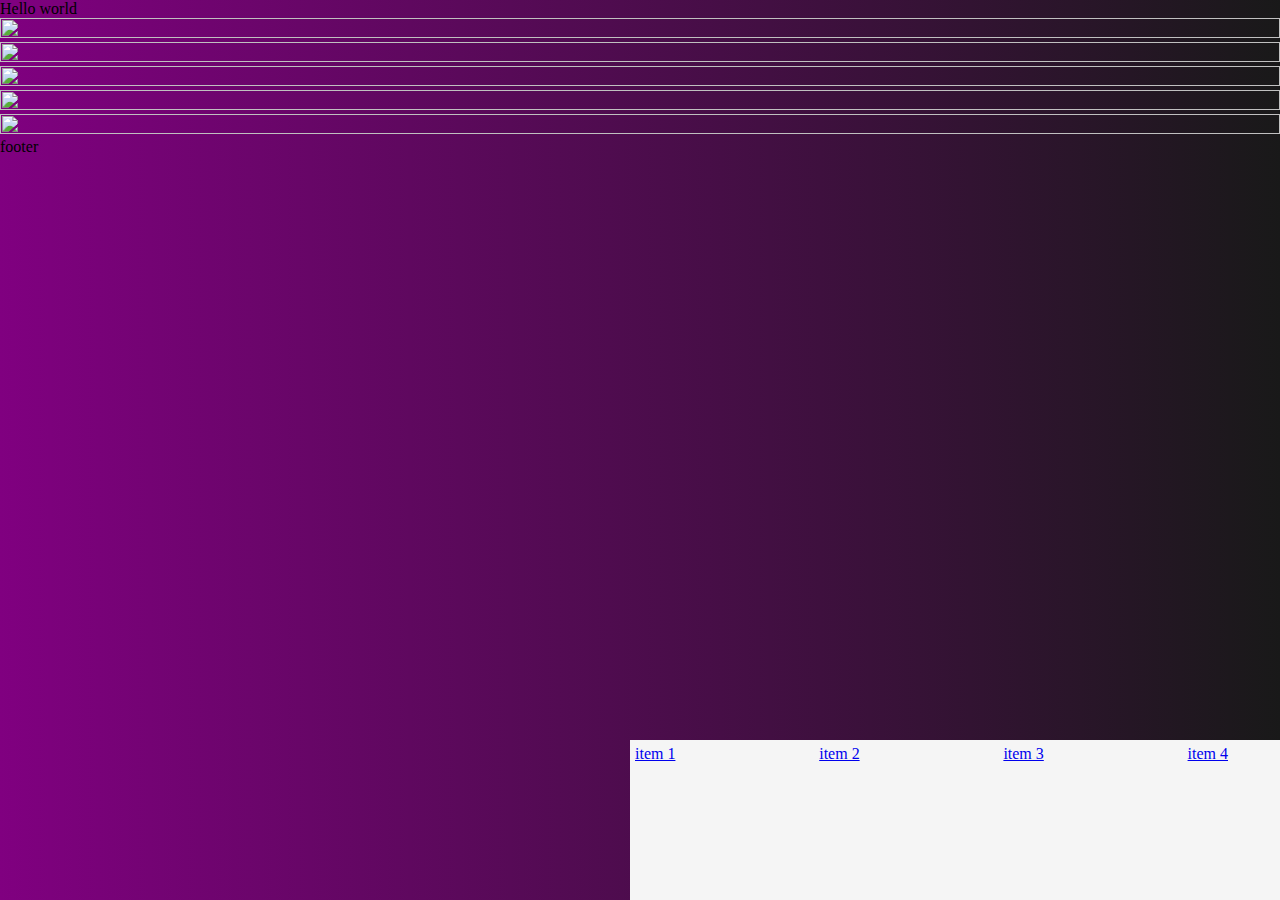
==== z2j/level04/index.html @ bd626dfc "added ui elements" ====
<!DOCTYPE html>
<html>

<head>
  <meta charset="utf-8">
  <meta name="viewport" content="width=device-width">
  <title>replit</title>
  <link href="style.css" rel="stylesheet" type="text/css" />
</head>

<body>
  Hello world
  <div class="grid-container">
    <div class="grid-item" id="item-1">
      <figure>
        <img src="https://picsum.photos/600/350?random=1" class="grid-item-img">
      </figure>
    </div>
    <div class="grid-item" id="item-2">
      <figure>
        <img src="https://picsum.photos/600/350?random=2" class="grid-item-img">
      </figure>
    </div>
    <div class="grid-item" id="item-3">
        <figure>
          <img src="https://picsum.photos/600/350?random=3" class="grid-item-img">
        </figure>
      </div>
      <div class="grid-item" id="item-4">
        <figure>
          <img src="https://picsum.photos/600/350?random=4" class="grid-item-img">
        </figure>
      </div>
      <div class="grid-item" id="item-5">
        <figure>
          <img src="https://picsum.photos/600/350?random=5" class="grid-item-img">
        </figure>
      </div>
  </div>
  <div class="carousel" tabindex="0">
        <a class='list-item' href="./#item-1"  id="list-item-1">item 1</a>
        <a class='list-item' href="./#item-2"  id="list-item-2">item 2</a>
        <a class='list-item' href="./#item-3"  id="list-item-3">item 3</a>
        <a class='list-item' href="./#item-4"  id="list-item-4">item 4</a>
        <a class='list-item' href="./#item-5"  id="list-item-5">item 5</a>
  </div>
      <footer id="footer">footer</footer>
    <script src="./script.js" />
  </div>



  
  <!--
  This script places a badge on your repl's full-browser view back to your repl's cover
  page. Try various colors for the theme: dark, light, red, orange, yellow, lime, green,
  teal, blue, blurple, magenta, pink!
  -->
  <script src="https://replit.com/public/js/replit-badge-v2.js" theme="dark" position="bottom-right"></script>
</body>

</html>
---- z2j/level04/style.css ----
* {
  padding: 0;
  margin: 0;
}

html {
  scroll-behavior: smooth;
}

body {
  background: linear-gradient(to right, #800080, #191919);
}

.grid-container {
  display: grid;
  grid-auto-columns: auto;
}

.grid-item > figure {
  width: 100%;
  border: none;
}

.grid-item-img {
  width: 100%;
  height: 100%;
  object-fit: cover;
}

.carousel {
  position: fixed;
  bottom: 0;
  right: 0;
  width: 50%;
  height: 150px;
  border: 5px solid whitesmoke;
  white-space: nowrap;
  /* overflow-x: scroll;
  overflow-y: hidden; */
  overflow: scroll hidden;
  cursor: pointer;
  display: grid;
  grid-template-columns: repeat(5, 28%) ;
  grid-template-rows: 150px;
  gap: 5px;
  background-color: whitesmoke;
}

.list-item {
  cursor: pointer;
  height: 100%;
  background-repeat: no-repeat;
  background-clip: border-box;
  background-position: center;
}

#list-item-1 {
  background-image: url(https://picsum.photos/600/350?random=1);
}

#list-item-2 {
  background-image: url(https://picsum.photos/600/350?random=2);
}

#list-item-3 {
  background-image: url(https://picsum.photos/600/350?random=3);
}

#list-item-4 {
  background-image: url(https://picsum.photos/600/350?random=4);
}

#list-item-5 {
  background-image: url(https://picsum.photos/600/350?random=5);
}
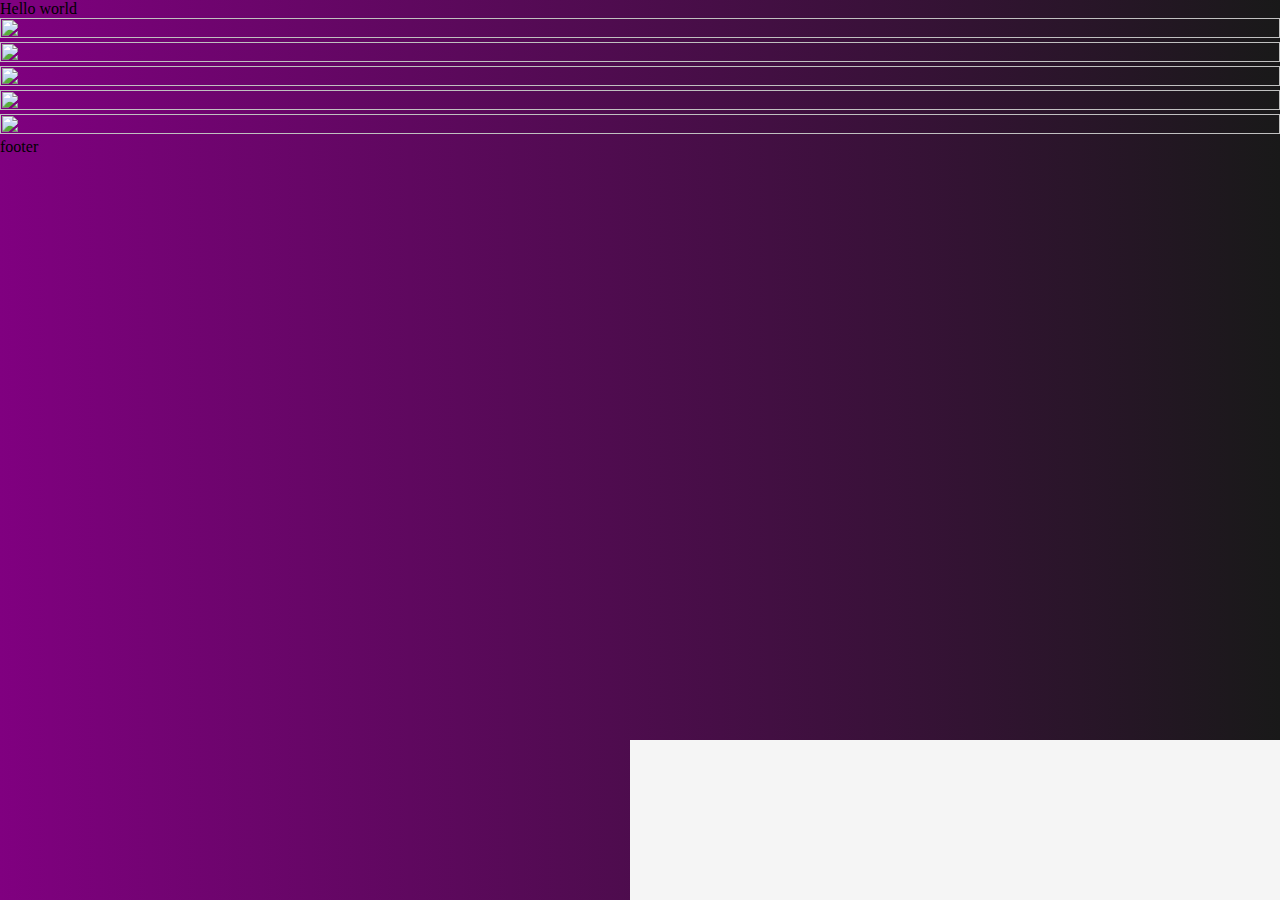
==== commit e3d1010c: "optimized styling" ====
--- a/z2j/level04/index.html
+++ b/z2j/level04/index.html
@@ -37,12 +37,12 @@
         </figure>
       </div>
   </div>
-  <div class="carousel" tabindex="0">
-        <a class='list-item' href="./#item-1"  id="list-item-1">item 1</a>
-        <a class='list-item' href="./#item-2"  id="list-item-2">item 2</a>
-        <a class='list-item' href="./#item-3"  id="list-item-3">item 3</a>
-        <a class='list-item' href="./#item-4"  id="list-item-4">item 4</a>
-        <a class='list-item' href="./#item-5"  id="list-item-5">item 5</a>
+  <div class="carousel" tabindex="0" onmousewheel="handleScroll(event)">
+        <a class='list-item' href="./#item-1"  id="list-item-1"></a>
+        <a class='list-item' href="./#item-2"  id="list-item-2"></a>
+        <a class='list-item' href="./#item-3"  id="list-item-3"></a>
+        <a class='list-item' href="./#item-4"  id="list-item-4"></a>
+        <a class='list-item' href="./#item-5"  id="list-item-5"></a>
   </div>
       <footer id="footer">footer</footer>
     <script src="./script.js" />
--- a/z2j/level04/style.css
+++ b/z2j/level04/style.css
@@ -35,12 +35,10 @@
   height: 150px;
   border: 5px solid whitesmoke;
   white-space: nowrap;
-  /* overflow-x: scroll;
-  overflow-y: hidden; */
-  overflow: scroll hidden;
+  overflow: hidden;
   cursor: pointer;
   display: grid;
-  grid-template-columns: repeat(5, 28%) ;
+  grid-template-columns: repeat(5, 28%);
   grid-template-rows: 150px;
   gap: 5px;
   background-color: whitesmoke;
@@ -49,9 +47,13 @@
 .list-item {
   cursor: pointer;
   height: 100%;
-  background-repeat: no-repeat;
-  background-clip: border-box;
-  background-position: center;
+  background: no-repeat center/contain;
+  transform-origin: center;
+  transition: transform 300ms ease-in-out;
+}
+
+.list-item:hover {
+  transform: scale(1.05);
 }
 
 #list-item-1 {
@@ -72,4 +74,10 @@
 
 #list-item-5 {
   background-image: url(https://picsum.photos/600/350?random=5);
-}+}
+
+@media screen and (max-width: 375px) {
+  .carousel {
+    width: 100%;
+  }
+}
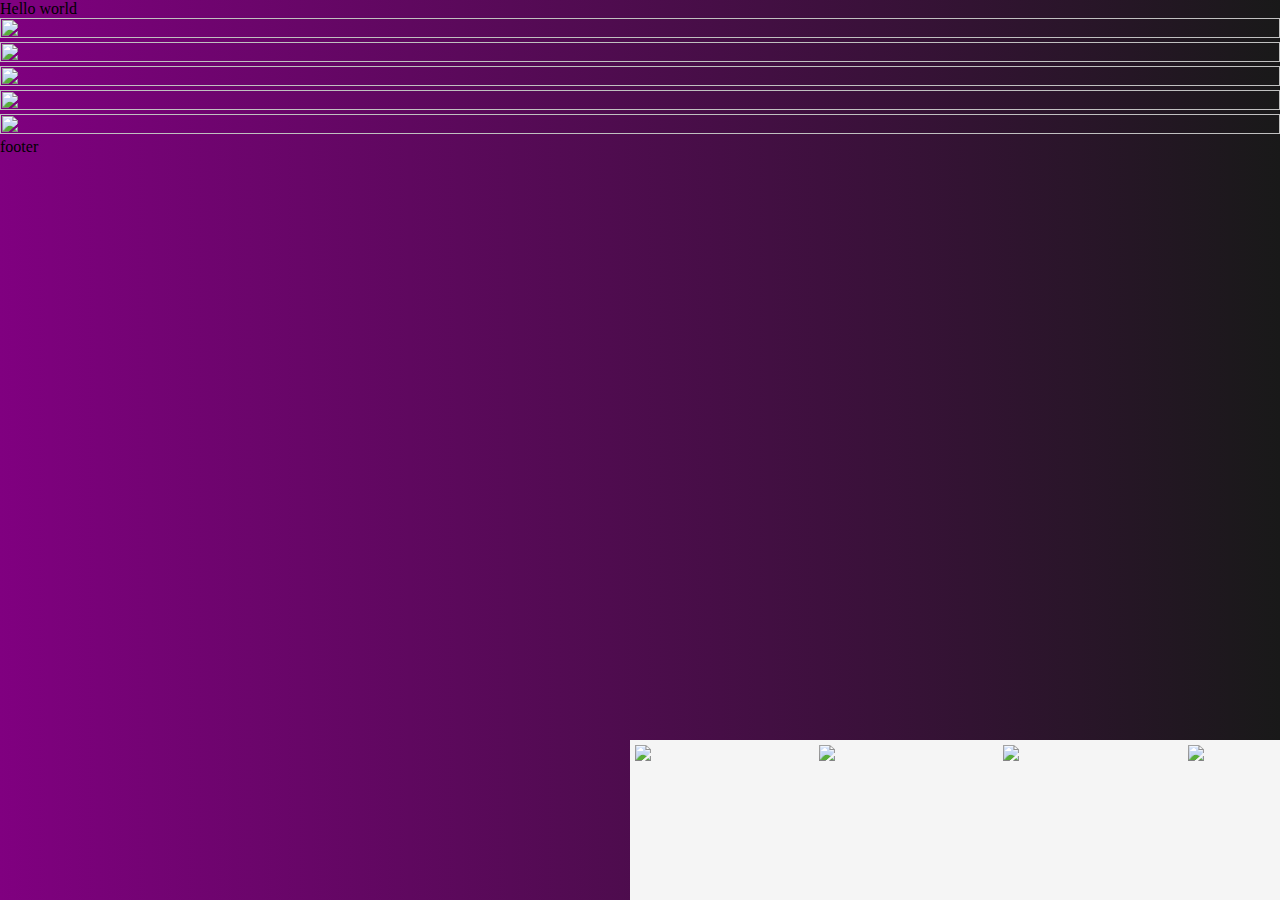
==== commit 92f1bf2a: "need fix" ====
--- a/z2j/level04/index.html
+++ b/z2j/level04/index.html
@@ -38,11 +38,21 @@
       </div>
   </div>
   <div class="carousel" tabindex="0" onmousewheel="handleScroll(event)">
-        <a class='list-item' href="./#item-1"  id="list-item-1"></a>
-        <a class='list-item' href="./#item-2"  id="list-item-2"></a>
-        <a class='list-item' href="./#item-3"  id="list-item-3"></a>
-        <a class='list-item' href="./#item-4"  id="list-item-4"></a>
-        <a class='list-item' href="./#item-5"  id="list-item-5"></a>
+        <a class='list-item' href="./#item-1"  >
+            <img src="https://picsum.photos/600/350?random=1" id="list-item-1"/>
+        </a>
+        <a class='list-item' href="./#item-2"  >
+            <img src="https://picsum.photos/600/350?random=2" id="list-item-1"/>
+        </a>
+        <a class='list-item' href="./#item-3"  >
+            <img src="https://picsum.photos/600/350?random=3" id="list-item-1"/>
+        </a>
+        <a class='list-item' href="./#item-4"  >
+            <img src="https://picsum.photos/600/350?random=4" id="list-item-1"/>
+        </a>
+        <a class='list-item' href="./#item-5"  >
+            <img src="https://picsum.photos/600/350?random=5" id="list-item-1"/>
+        </a>
   </div>
       <footer id="footer">footer</footer>
     <script src="./script.js" />
--- a/z2j/level04/style.css
+++ b/z2j/level04/style.css
@@ -50,34 +50,14 @@
   background: no-repeat center/contain;
   transform-origin: center;
   transition: transform 300ms ease-in-out;
+  overflow: clip;
 }
 
 .list-item:hover {
   transform: scale(1.05);
 }
 
-#list-item-1 {
-  background-image: url(https://picsum.photos/600/350?random=1);
+a img {
+  max-height: 100%;
 }
 
-#list-item-2 {
-  background-image: url(https://picsum.photos/600/350?random=2);
-}
-
-#list-item-3 {
-  background-image: url(https://picsum.photos/600/350?random=3);
-}
-
-#list-item-4 {
-  background-image: url(https://picsum.photos/600/350?random=4);
-}
-
-#list-item-5 {
-  background-image: url(https://picsum.photos/600/350?random=5);
-}
-
-@media screen and (max-width: 375px) {
-  .carousel {
-    width: 100%;
-  }
-}
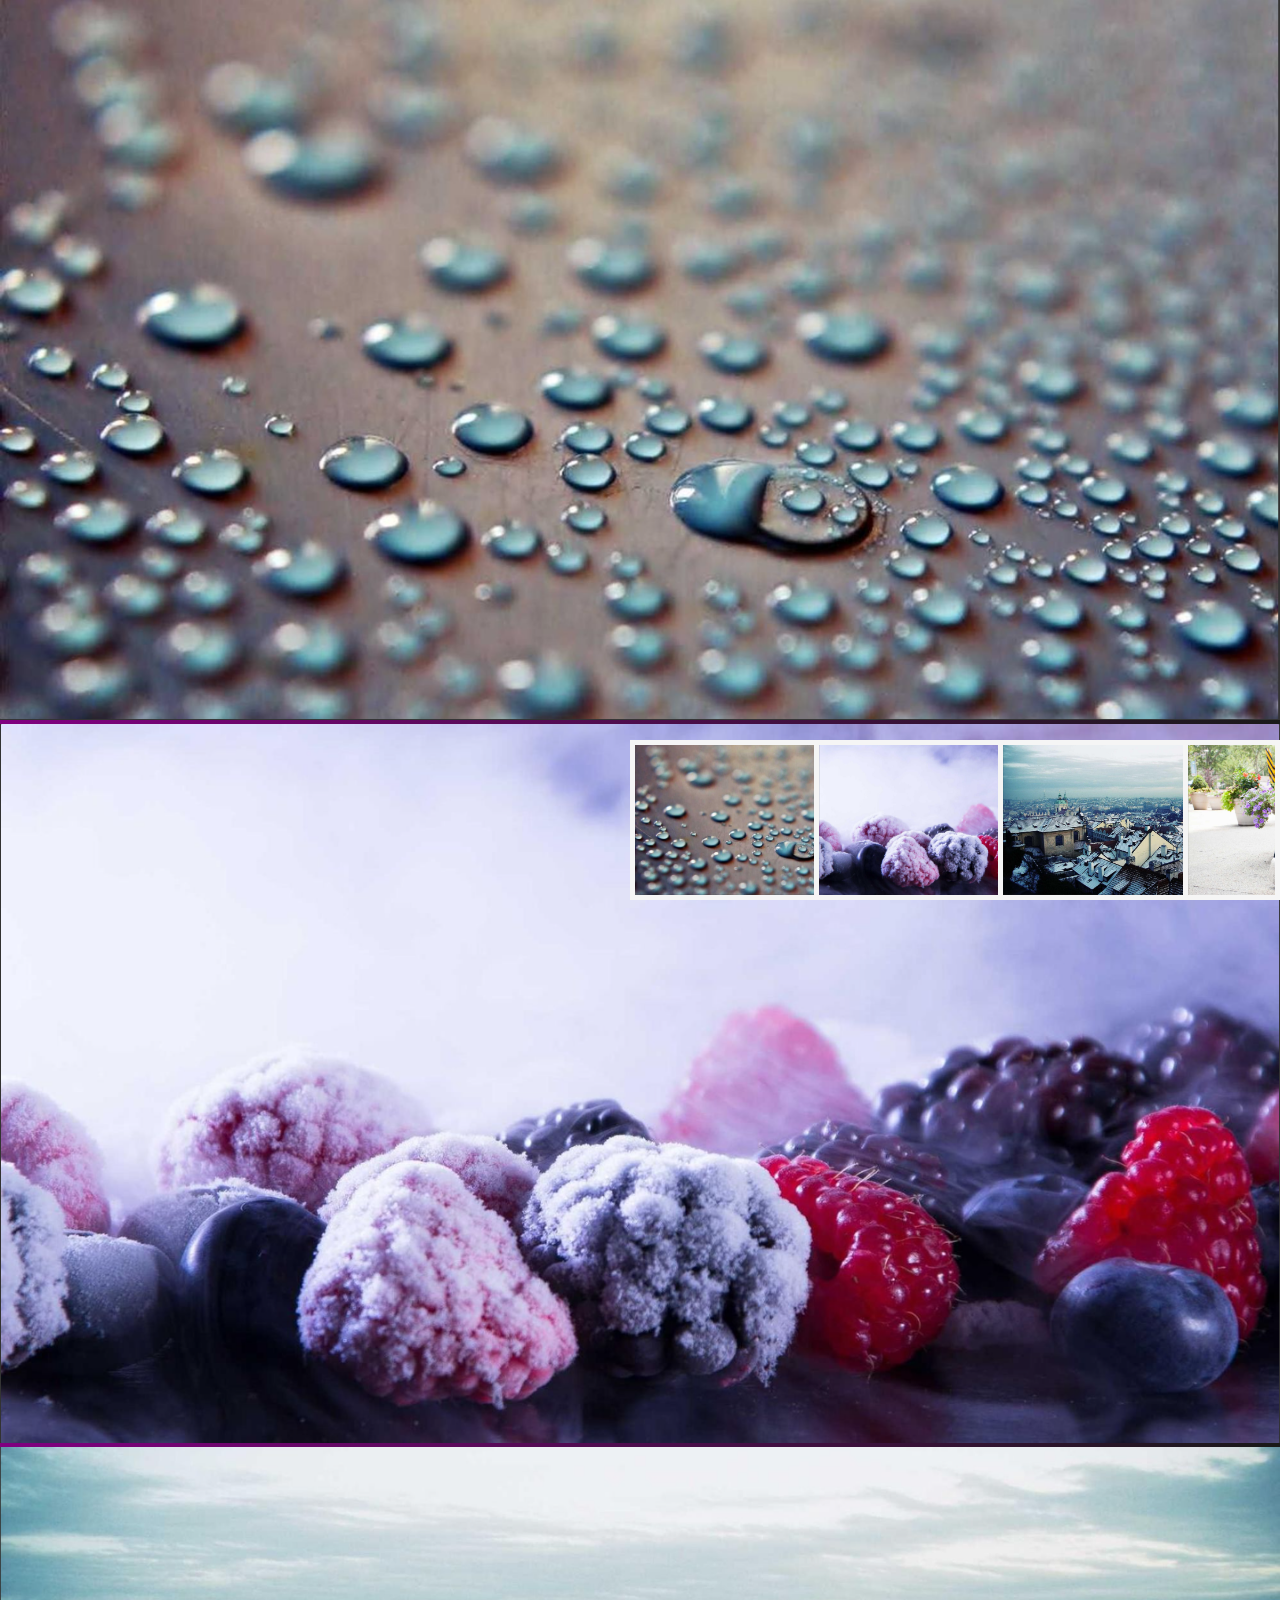
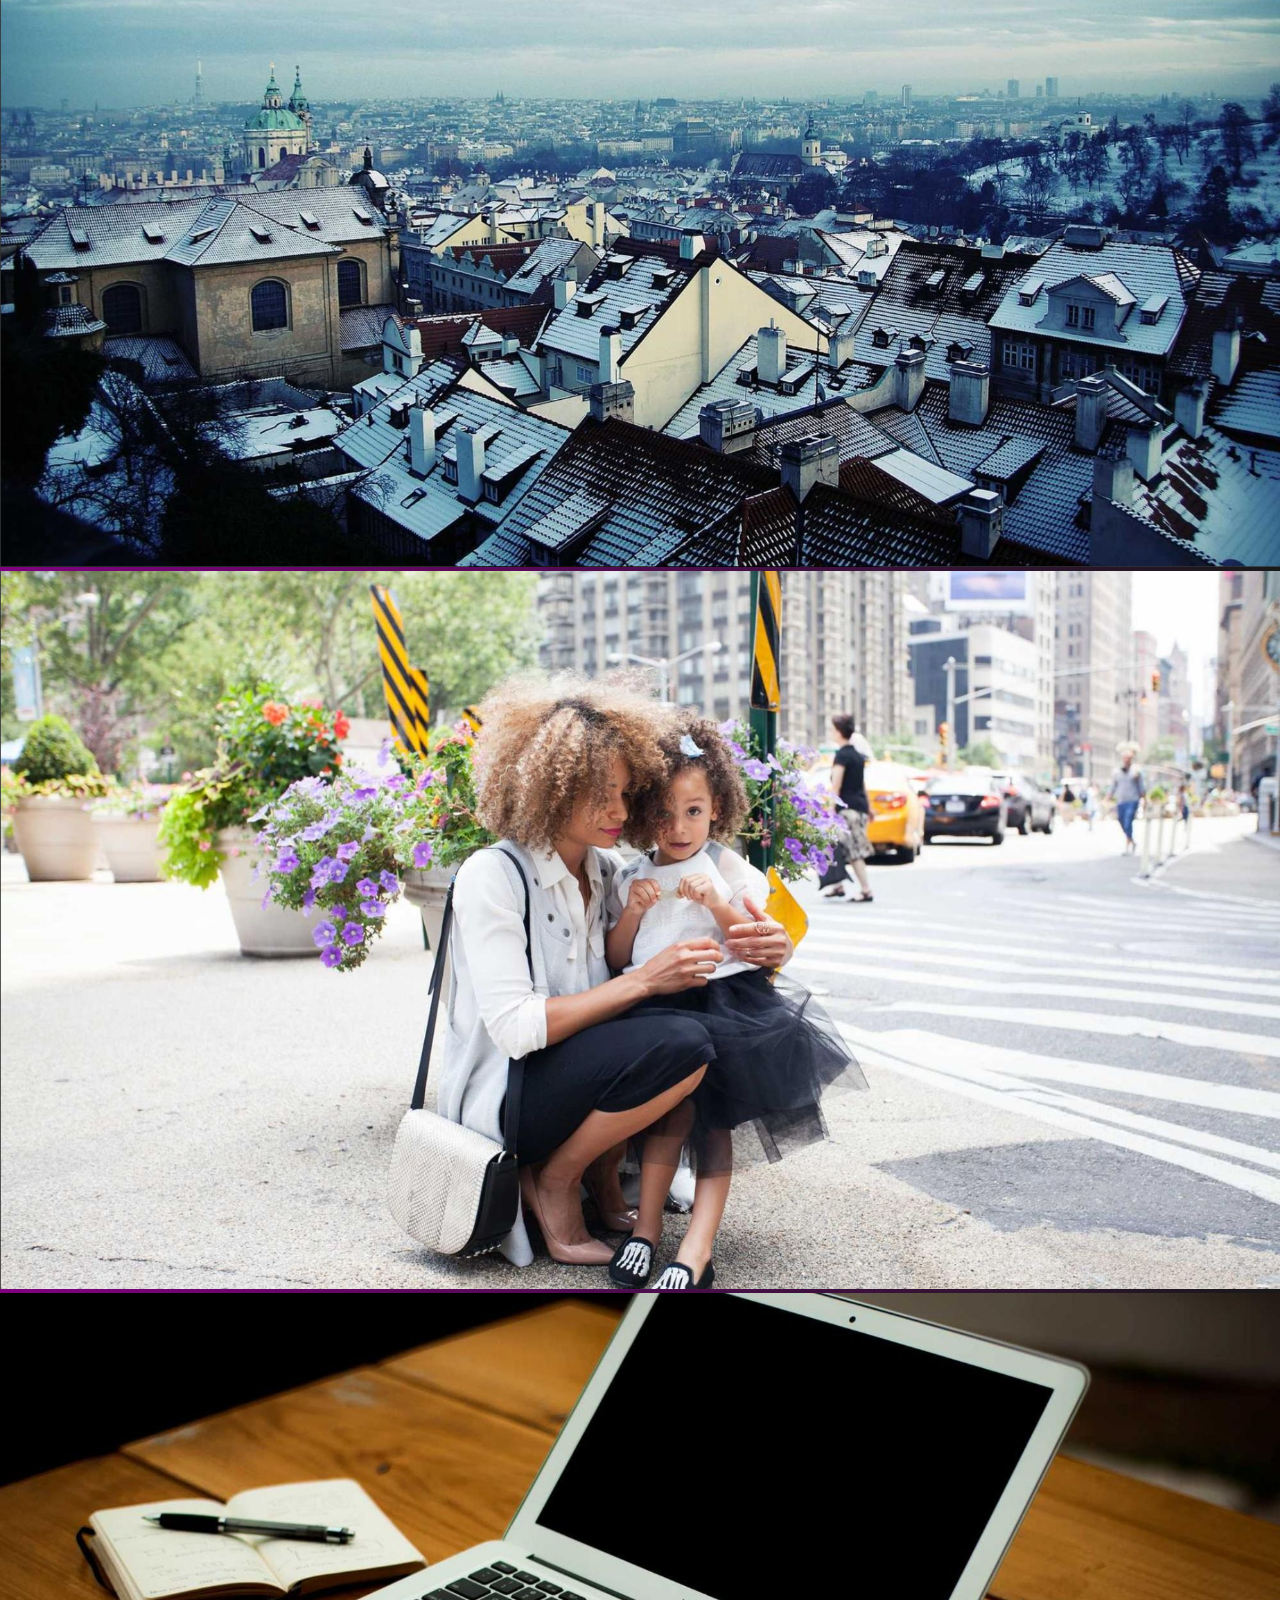
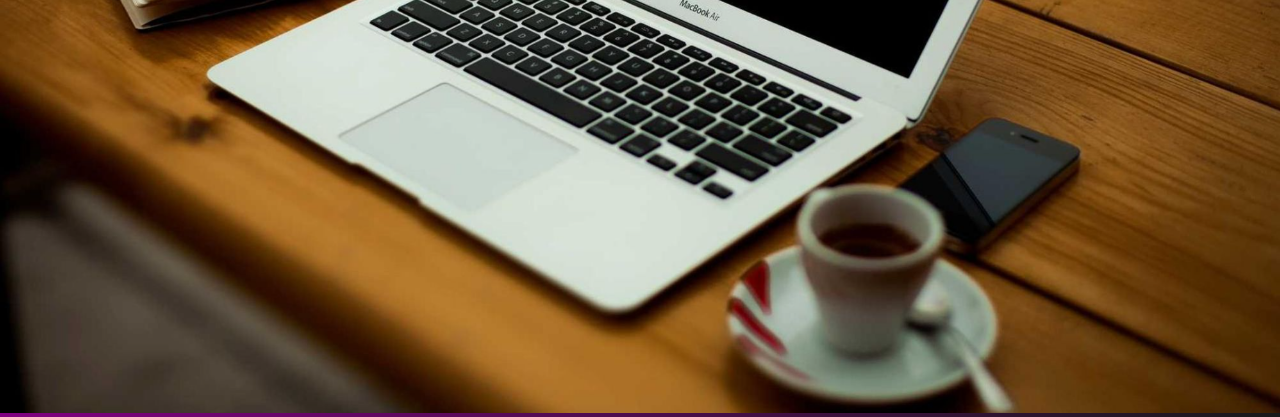
==== commit 67413c60: "added imgs fixed js" ====
--- a/z2j/level04/index.html
+++ b/z2j/level04/index.html
@@ -4,69 +4,55 @@
 <head>
   <meta charset="utf-8">
   <meta name="viewport" content="width=device-width">
-  <title>replit</title>
+  <title>egzamin 04</title>
   <link href="style.css" rel="stylesheet" type="text/css" />
 </head>
 
 <body>
-  Hello world
   <div class="grid-container">
     <div class="grid-item" id="item-1">
       <figure>
-        <img src="https://picsum.photos/600/350?random=1" class="grid-item-img">
+        <img src="./img/01.png" class="grid-item-img">
       </figure>
     </div>
     <div class="grid-item" id="item-2">
       <figure>
-        <img src="https://picsum.photos/600/350?random=2" class="grid-item-img">
+        <img src="./img/02.png" class="grid-item-img">
       </figure>
     </div>
     <div class="grid-item" id="item-3">
         <figure>
-          <img src="https://picsum.photos/600/350?random=3" class="grid-item-img">
+          <img src="./img/03.png" class="grid-item-img">
         </figure>
       </div>
       <div class="grid-item" id="item-4">
         <figure>
-          <img src="https://picsum.photos/600/350?random=4" class="grid-item-img">
+          <img src="./img/04.png" class="grid-item-img">
         </figure>
       </div>
       <div class="grid-item" id="item-5">
         <figure>
-          <img src="https://picsum.photos/600/350?random=5" class="grid-item-img">
+          <img src="./img/05.png" class="grid-item-img">
         </figure>
       </div>
   </div>
   <div class="carousel" tabindex="0" onmousewheel="handleScroll(event)">
         <a class='list-item' href="./#item-1"  >
-            <img src="https://picsum.photos/600/350?random=1" id="list-item-1"/>
+            <img src="./img/01.png" id="list-item-1"/>
         </a>
         <a class='list-item' href="./#item-2"  >
-            <img src="https://picsum.photos/600/350?random=2" id="list-item-1"/>
+            <img src="./img/02.png" id="list-item-1"/>
         </a>
         <a class='list-item' href="./#item-3"  >
-            <img src="https://picsum.photos/600/350?random=3" id="list-item-1"/>
+            <img src="./img/03.png" id="list-item-1"/>
         </a>
         <a class='list-item' href="./#item-4"  >
-            <img src="https://picsum.photos/600/350?random=4" id="list-item-1"/>
+            <img src="./img/04.png" id="list-item-1"/>
         </a>
         <a class='list-item' href="./#item-5"  >
-            <img src="https://picsum.photos/600/350?random=5" id="list-item-1"/>
+            <img src="./img/05.png" id="list-item-1"/>
         </a>
   </div>
-      <footer id="footer">footer</footer>
-    <script src="./script.js" />
   </div>
-
-
-
-  
-  <!--
-  This script places a badge on your repl's full-browser view back to your repl's cover
-  page. Try various colors for the theme: dark, light, red, orange, yellow, lime, green,
-  teal, blue, blurple, magenta, pink!
-  -->
-  <script src="https://replit.com/public/js/replit-badge-v2.js" theme="dark" position="bottom-right"></script>
 </body>
-
 </html>--- a/z2j/level04/style.css
+++ b/z2j/level04/style.css
@@ -9,6 +9,7 @@
 
 body {
   background: linear-gradient(to right, #800080, #191919);
+  position: relative;
 }
 
 .grid-container {
@@ -35,7 +36,7 @@
   height: 150px;
   border: 5px solid whitesmoke;
   white-space: nowrap;
-  overflow: hidden;
+  overflow: scroll hidden;
   cursor: pointer;
   display: grid;
   grid-template-columns: repeat(5, 28%);
@@ -49,11 +50,11 @@
   height: 100%;
   background: no-repeat center/contain;
   transform-origin: center;
-  transition: transform 300ms ease-in-out;
-  overflow: clip;
+  overflow: hidden;
+  transition: transform 500ms ease-in-out;
 }
 
-.list-item:hover {
+.list-item:hover img {
   transform: scale(1.05);
 }
 
@@ -61,3 +62,9 @@
   max-height: 100%;
 }
 
+@media only screen and (max-width: 600px) {
+  .carousel {
+    width: 100%;
+    height: 25%;
+  }
+}